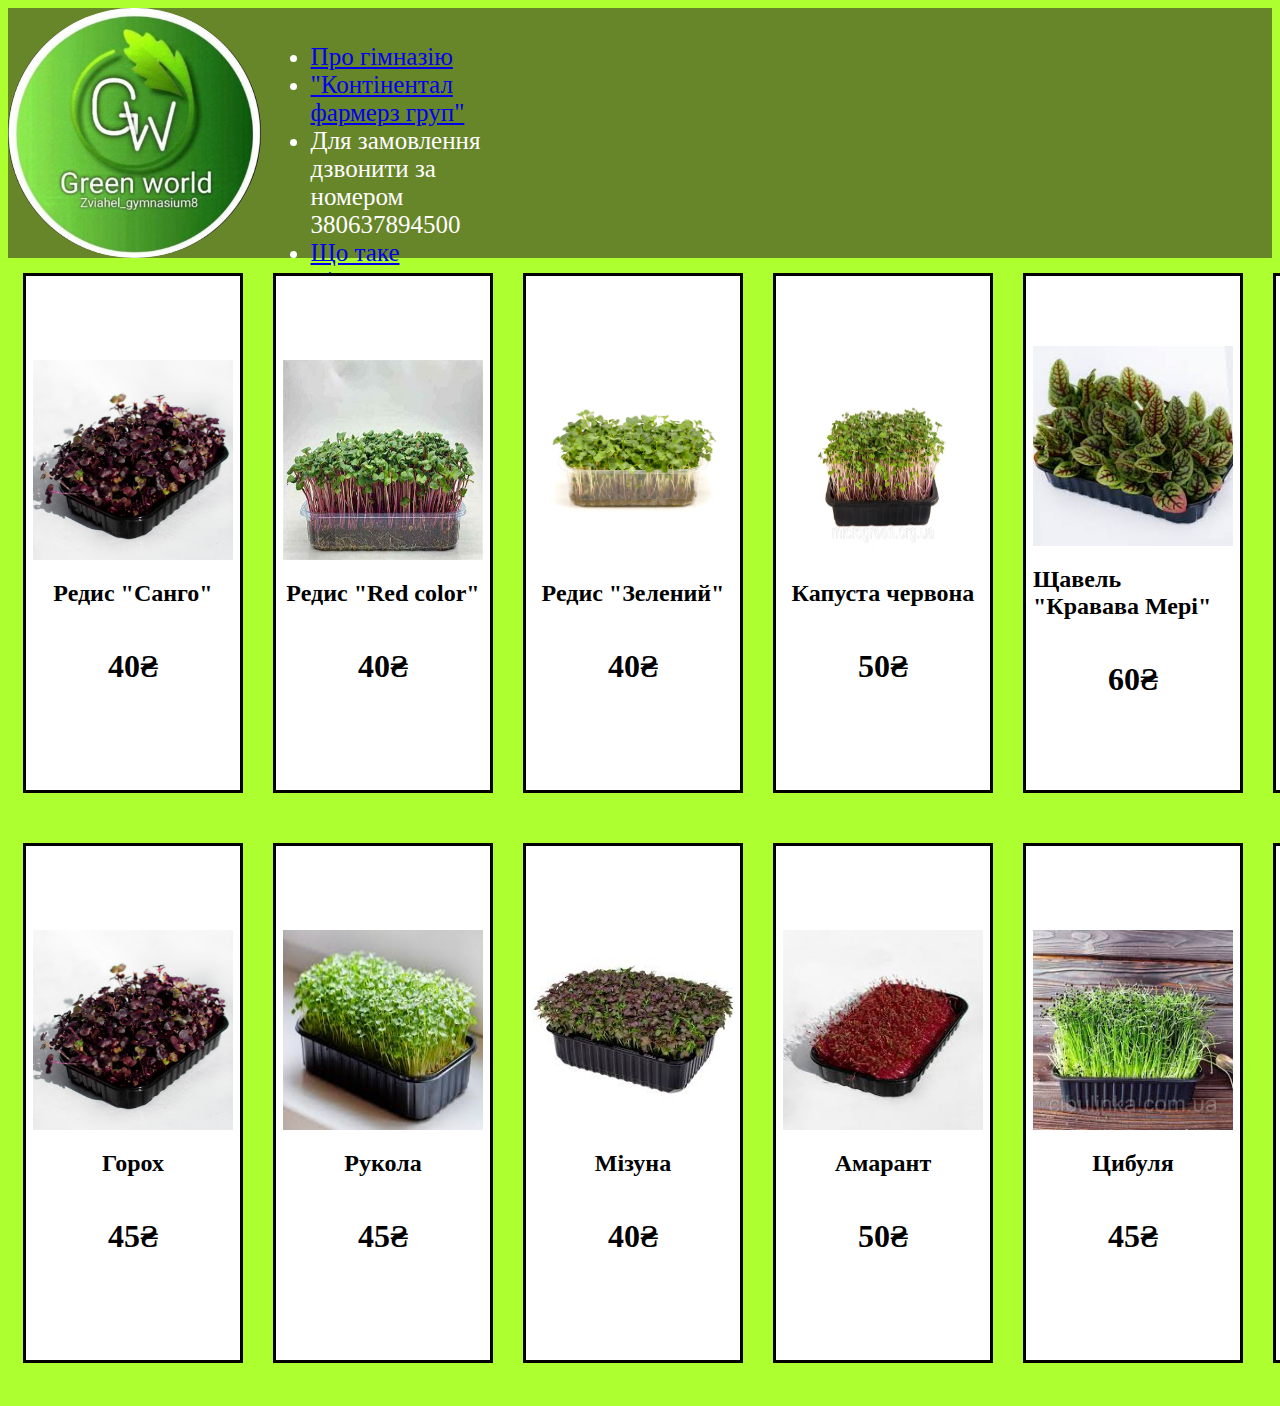
==== index.html @ de52fd31 "Add files via upload" ====
<!DOCTYPE html>
<html lang="en">
<head>
    <meta charset="UTF-8">
    <meta name="viewport" content="width=device-width, initial-scale=1.0">
    <title>Головна Green World Zviagel</title>
    <link rel="stylesheet" href="/CSS.css">
</head>
<body>
    <header >
        <nav class="header">
            
            <img src="/img/1739700055419.jpg" class="img">
            <div class="container">
            <ul>
                
                <li><a href="/About us.html">Про гімназію</a></li>
                <li><a href="https://cfg.com.ua/"> "Контінентал фармерз груп"</a></li>
                <li>Для замовлення дзвонити за номером 380637894500</li>
                <li><a href="https://uk.wikipedia.org/wiki/%D0%9C%D1%96%D0%BA%D1%80%D0%BE%D0%B7%D0%B5%D0%BB%D0%B5%D0%BD%D1%8C">Що таке мікрозелень</a>
                </li>
            </div>
</ul>
</nav>
</header>
<div class="content">
<div class="s1"><img src="/img/bb267d4b3a31223b9b1e90f7f0556ed6.jpg" class="img3"><h2>Редис "Санго"</h2><h1>40₴</h1></div>
<div class="s2"><img src="/img/OIP (1).jpg" class="img3"><h2>Редис "Red color"</h2><h1>40₴</h1></div>
<div class="s3"><img src="/img/redyszelen-3-3.jpg" class="img3"><h2>Редис "Зелений"</h2><h1>40₴</h1></div>
<div class="s1"><img src="/img/3566305462_w640_h640_semena-kapusta-kejl.webp" class="img3"><h2>Капуста червона</h2><h1>50₴</h1></div>
<div class="s2"><img src="/img/завантаження.jpg" class=img3><h2>Щавель "Кравава Мері"</h2><h1>60₴</h1></div>
<div class="s3"><img src="/img/завантаження (1).jpg" class=img3><h2>Соняшник</h2><h1>50₴</h1></div>
</div>
<div class="content02">
    <div class="s1"><img src="/img/bb267d4b3a31223b9b1e90f7f0556ed6.jpg" class="img3"><h2>Горох</h2><h1>45₴</h1></div>
    <div class="s2"><img src="/img/завантаження (2).jpg" class="img3"><h2>Рукола</h2><h1>45₴</h1></div>
    <div class="s3"><img src="/img/завантаження (3).jpg" class="img3"><h2>Мізуна</h2><h1>40₴</h1></div>
    <div class="s1"><img src="/img/завантаження (4).jpg" class="img3"><h2>Амарант</h2><h1>50₴</h1></div>
    <div class="s2"><img src="/img/images.jpg" class="img3"><h2>Цибуля</h2><h1>45₴</h1></div>
    <div class="s3"><img src="/img/завантаження (5).jpg" class="img3"><h2>Гірчиця</h2><h1>40₴</h1></div>
</div>
</body>
</html>
---- CSS.css ----
body {
    background-color: greenyellow;
}
.header {
    background-color: rgb(103, 133, 41);
    color: white;
    height: 250px;
    display: flex;
    flex-direction: row;
}
.container {
    display: flex;
    flex-direction: row;
    width: 260px;
    font-size: 25px;
    padding:10px;
}
.img {
    height: 250px;
    border-radius: 125px;
    display: flex;
    justify-content: start;
}
.s1 {
    border:  black solid;
    width: 500px;
    height: 500px;
    padding: 7px;
    margin: 15px 15px 35px 15px;
    display: flex;
    justify-content: center;
    align-items: center;
    flex-direction: column;
    background-color: white;
}
.s2 {
    border:  black solid;
    width: 500px;
    height: 500px;
    padding: 7px;
    margin: 15px 15px 35px 15px;
    display: flex;
    justify-content: center;
    align-items: center;
    flex-direction: column;
    background-color: white;
}
.s3{
    border:  black solid;
    width: 500px;
    height: 500px;
    padding: 7px;
    margin: 15px 15px 35px 15px;
    display: flex;
    justify-content: center;
    align-items: center;
    flex-direction: column;
    background-color: white;
}
.img3 {
    height: 200px;
    width: 200px;
}
.header:hover {
    background-color: rgb(38, 105, 38);
}
.img1 {
    height: 250px;
}
.content {
    display: flex;
    flex-direction: row;
}
.content02 {
    display: flex;
    flex-direction: row;
}
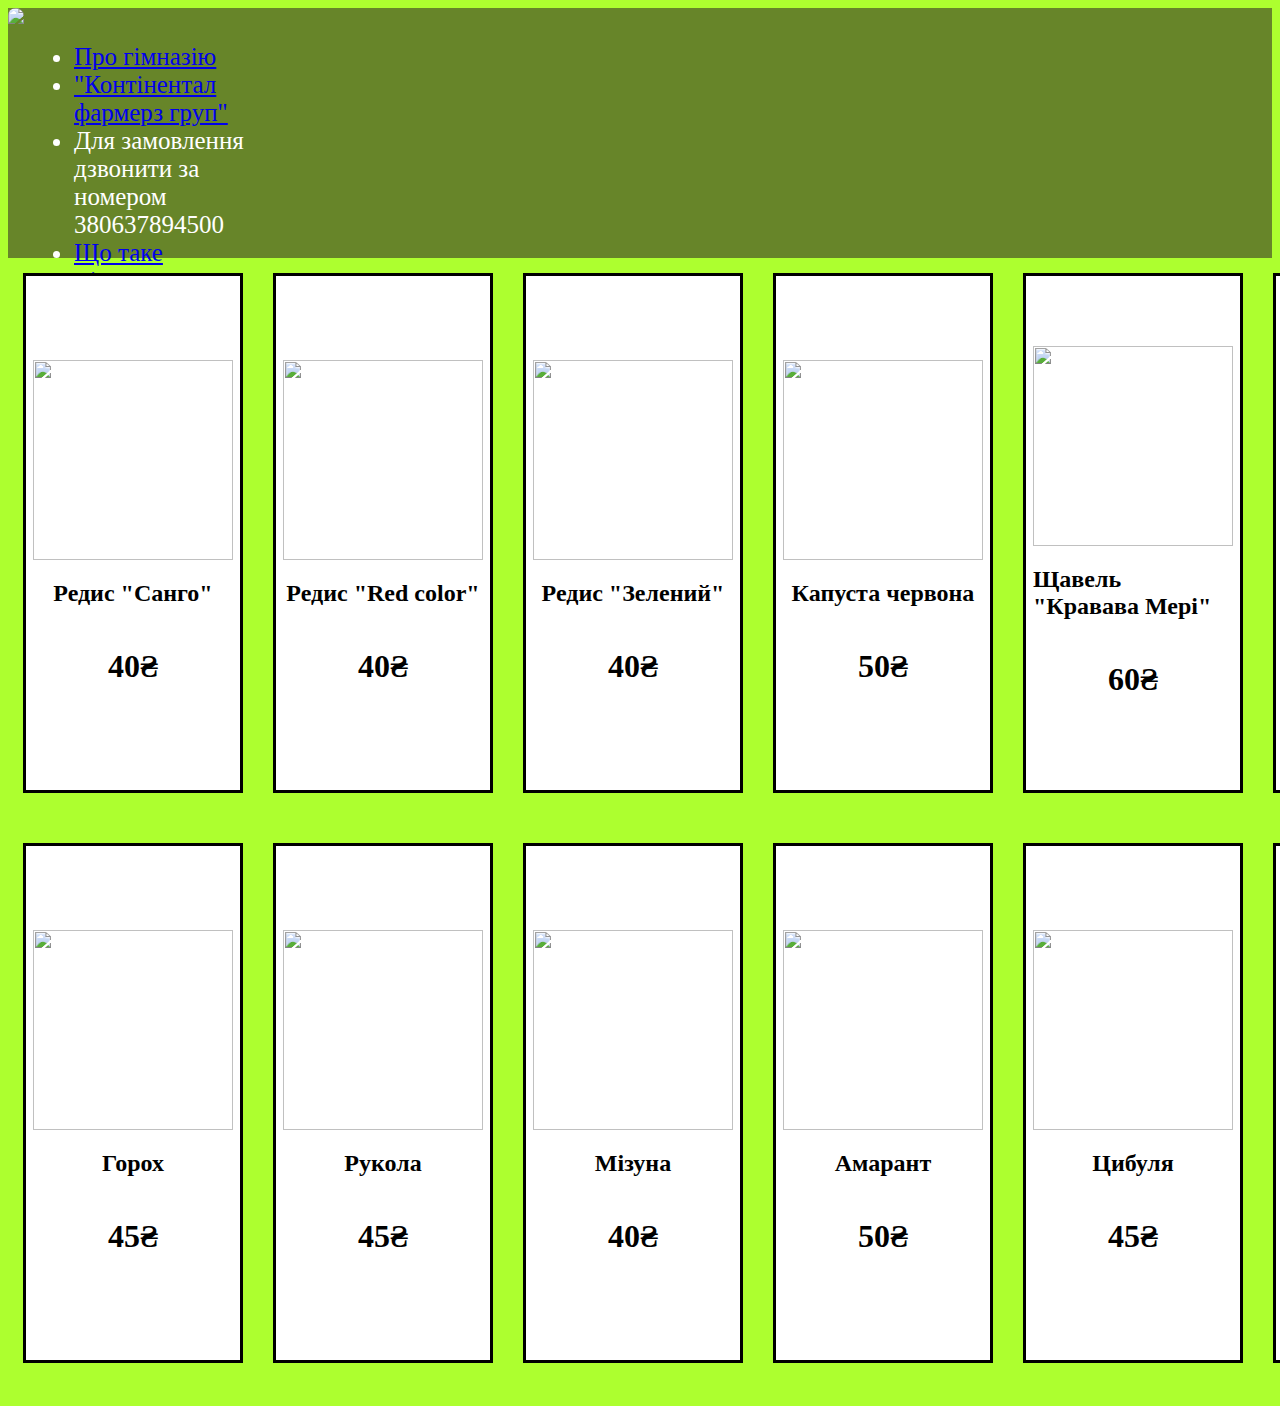
==== commit 605a4cf4: "Update index.html" ====
--- a/index.html
+++ b/index.html
@@ -4,17 +4,17 @@
     <meta charset="UTF-8">
     <meta name="viewport" content="width=device-width, initial-scale=1.0">
     <title>Головна Green World Zviagel</title>
-    <link rel="stylesheet" href="/CSS.css">
+    <link rel="stylesheet" href="CSS.css">
 </head>
 <body>
     <header >
         <nav class="header">
             
-            <img src="/img/1739700055419.jpg" class="img">
+            <img src="img1739700055419.jpg" class="img">
             <div class="container">
             <ul>
                 
-                <li><a href="/About us.html">Про гімназію</a></li>
+                <li><a href="About us.html">Про гімназію</a></li>
                 <li><a href="https://cfg.com.ua/"> "Контінентал фармерз груп"</a></li>
                 <li>Для замовлення дзвонити за номером 380637894500</li>
                 <li><a href="https://uk.wikipedia.org/wiki/%D0%9C%D1%96%D0%BA%D1%80%D0%BE%D0%B7%D0%B5%D0%BB%D0%B5%D0%BD%D1%8C">Що таке мікрозелень</a>
@@ -24,20 +24,20 @@
 </nav>
 </header>
 <div class="content">
-<div class="s1"><img src="/img/bb267d4b3a31223b9b1e90f7f0556ed6.jpg" class="img3"><h2>Редис "Санго"</h2><h1>40₴</h1></div>
-<div class="s2"><img src="/img/OIP (1).jpg" class="img3"><h2>Редис "Red color"</h2><h1>40₴</h1></div>
-<div class="s3"><img src="/img/redyszelen-3-3.jpg" class="img3"><h2>Редис "Зелений"</h2><h1>40₴</h1></div>
-<div class="s1"><img src="/img/3566305462_w640_h640_semena-kapusta-kejl.webp" class="img3"><h2>Капуста червона</h2><h1>50₴</h1></div>
-<div class="s2"><img src="/img/завантаження.jpg" class=img3><h2>Щавель "Кравава Мері"</h2><h1>60₴</h1></div>
-<div class="s3"><img src="/img/завантаження (1).jpg" class=img3><h2>Соняшник</h2><h1>50₴</h1></div>
+<div class="s1"><img src="imgbb267d4b3a31223b9b1e90f7f0556ed6.jpg" class="img3"><h2>Редис "Санго"</h2><h1>40₴</h1></div>
+<div class="s2"><img src="imgOIP (1).jpg" class="img3"><h2>Редис "Red color"</h2><h1>40₴</h1></div>
+<div class="s3"><img src="imgredyszelen-3-3.jpg" class="img3"><h2>Редис "Зелений"</h2><h1>40₴</h1></div>
+<div class="s1"><img src="img3566305462_w640_h640_semena-kapusta-kejl.webp" class="img3"><h2>Капуста червона</h2><h1>50₴</h1></div>
+<div class="s2"><img src="imgзавантаження.jpg" class=img3><h2>Щавель "Кравава Мері"</h2><h1>60₴</h1></div>
+<div class="s3"><img src="imgзавантаження (1).jpg" class=img3><h2>Соняшник</h2><h1>50₴</h1></div>
 </div>
 <div class="content02">
-    <div class="s1"><img src="/img/bb267d4b3a31223b9b1e90f7f0556ed6.jpg" class="img3"><h2>Горох</h2><h1>45₴</h1></div>
-    <div class="s2"><img src="/img/завантаження (2).jpg" class="img3"><h2>Рукола</h2><h1>45₴</h1></div>
-    <div class="s3"><img src="/img/завантаження (3).jpg" class="img3"><h2>Мізуна</h2><h1>40₴</h1></div>
-    <div class="s1"><img src="/img/завантаження (4).jpg" class="img3"><h2>Амарант</h2><h1>50₴</h1></div>
-    <div class="s2"><img src="/img/images.jpg" class="img3"><h2>Цибуля</h2><h1>45₴</h1></div>
-    <div class="s3"><img src="/img/завантаження (5).jpg" class="img3"><h2>Гірчиця</h2><h1>40₴</h1></div>
+    <div class="s1"><img src="imgbb267d4b3a31223b9b1e90f7f0556ed6.jpg" class="img3"><h2>Горох</h2><h1>45₴</h1></div>
+    <div class="s2"><img src="imgзавантаження (2).jpg" class="img3"><h2>Рукола</h2><h1>45₴</h1></div>
+    <div class="s3"><img src="imgзавантаження (3).jpg" class="img3"><h2>Мізуна</h2><h1>40₴</h1></div>
+    <div class="s1"><img src="imgзавантаження (4).jpg" class="img3"><h2>Амарант</h2><h1>50₴</h1></div>
+    <div class="s2"><img src="imgimages.jpg" class="img3"><h2>Цибуля</h2><h1>45₴</h1></div>
+    <div class="s3"><img src="imgзавантаження (5).jpg" class="img3"><h2>Гірчиця</h2><h1>40₴</h1></div>
 </div>
 </body>
-</html>+</html>
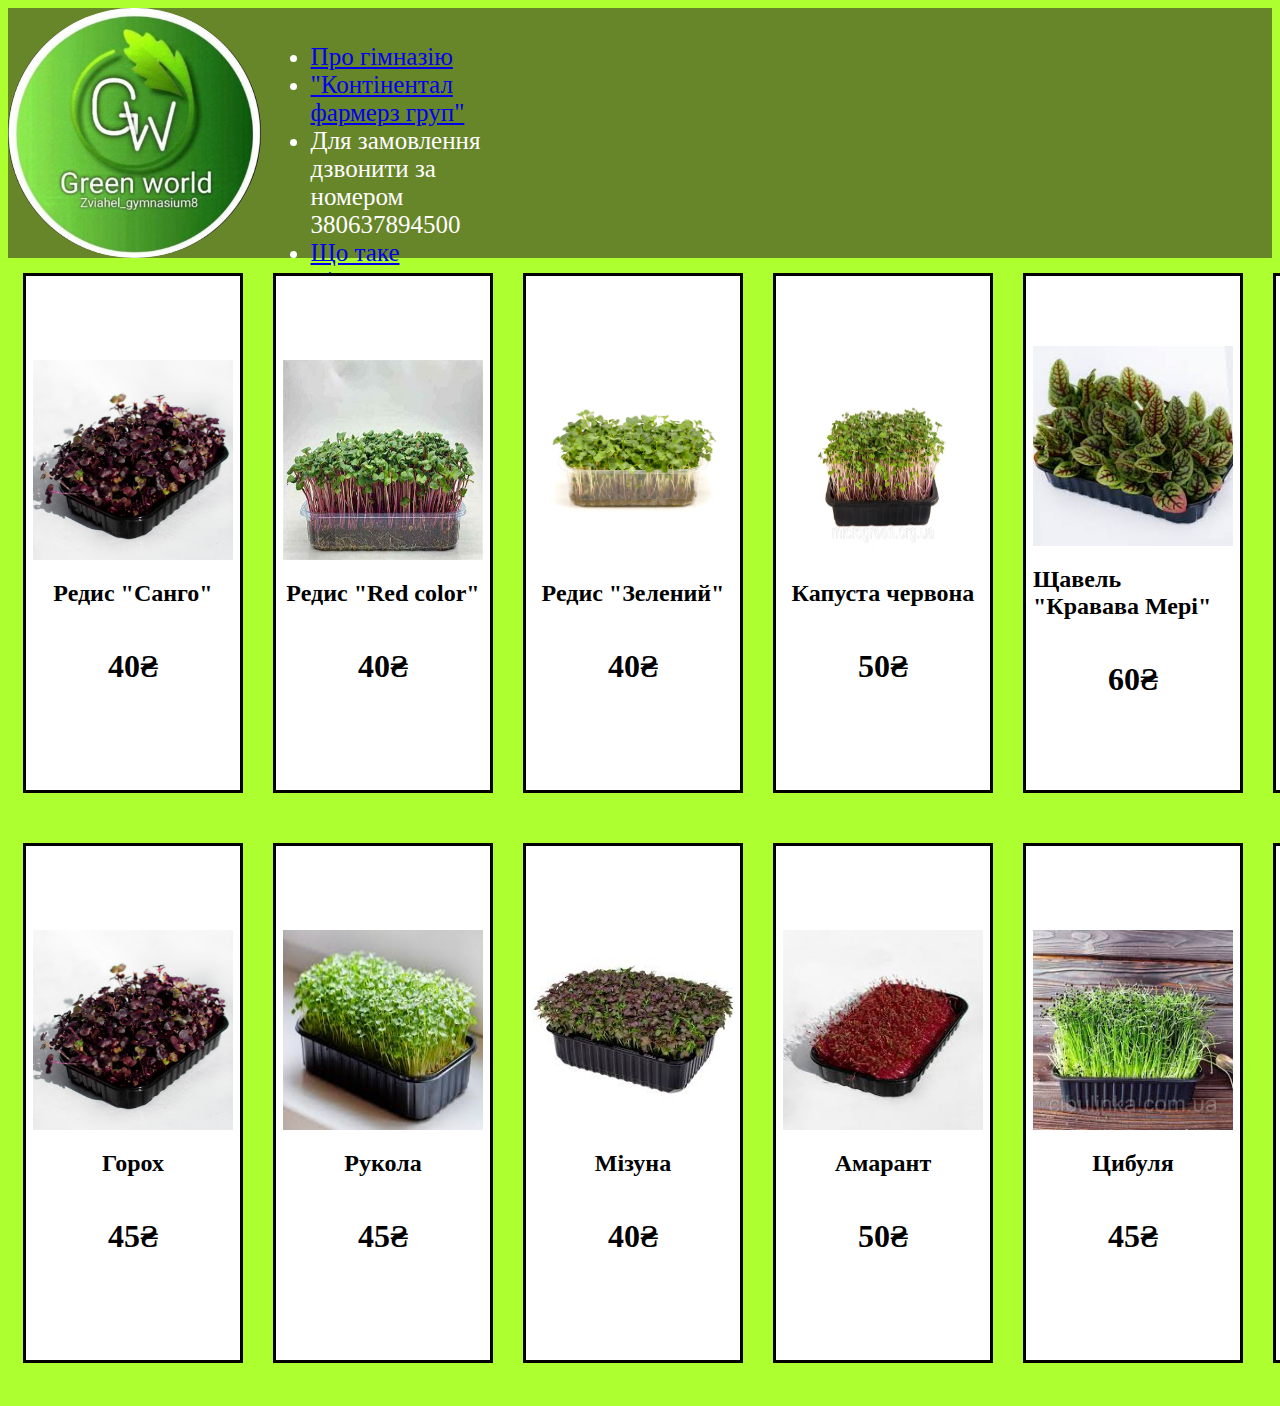
==== commit 068a5f52: "Update index.html" ====
--- a/index.html
+++ b/index.html
@@ -10,7 +10,7 @@
     <header >
         <nav class="header">
             
-            <img src="img1739700055419.jpg" class="img">
+            <img src="img/1739700055419.jpg" class="img">
             <div class="container">
             <ul>
                 
@@ -24,20 +24,20 @@
 </nav>
 </header>
 <div class="content">
-<div class="s1"><img src="imgbb267d4b3a31223b9b1e90f7f0556ed6.jpg" class="img3"><h2>Редис "Санго"</h2><h1>40₴</h1></div>
-<div class="s2"><img src="imgOIP (1).jpg" class="img3"><h2>Редис "Red color"</h2><h1>40₴</h1></div>
-<div class="s3"><img src="imgredyszelen-3-3.jpg" class="img3"><h2>Редис "Зелений"</h2><h1>40₴</h1></div>
-<div class="s1"><img src="img3566305462_w640_h640_semena-kapusta-kejl.webp" class="img3"><h2>Капуста червона</h2><h1>50₴</h1></div>
-<div class="s2"><img src="imgзавантаження.jpg" class=img3><h2>Щавель "Кравава Мері"</h2><h1>60₴</h1></div>
-<div class="s3"><img src="imgзавантаження (1).jpg" class=img3><h2>Соняшник</h2><h1>50₴</h1></div>
+<div class="s1"><img src="img/bb267d4b3a31223b9b1e90f7f0556ed6.jpg" class="img3"><h2>Редис "Санго"</h2><h1>40₴</h1></div>
+<div class="s2"><img src="img/OIP (1).jpg" class="img3"><h2>Редис "Red color"</h2><h1>40₴</h1></div>
+<div class="s3"><img src="img/redyszelen-3-3.jpg" class="img3"><h2>Редис "Зелений"</h2><h1>40₴</h1></div>
+<div class="s1"><img src="img/3566305462_w640_h640_semena-kapusta-kejl.webp" class="img3"><h2>Капуста червона</h2><h1>50₴</h1></div>
+<div class="s2"><img src="img/завантаження.jpg" class=img3><h2>Щавель "Кравава Мері"</h2><h1>60₴</h1></div>
+<div class="s3"><img src="img/завантаження (1).jpg" class=img3><h2>Соняшник</h2><h1>50₴</h1></div>
 </div>
 <div class="content02">
-    <div class="s1"><img src="imgbb267d4b3a31223b9b1e90f7f0556ed6.jpg" class="img3"><h2>Горох</h2><h1>45₴</h1></div>
-    <div class="s2"><img src="imgзавантаження (2).jpg" class="img3"><h2>Рукола</h2><h1>45₴</h1></div>
-    <div class="s3"><img src="imgзавантаження (3).jpg" class="img3"><h2>Мізуна</h2><h1>40₴</h1></div>
-    <div class="s1"><img src="imgзавантаження (4).jpg" class="img3"><h2>Амарант</h2><h1>50₴</h1></div>
-    <div class="s2"><img src="imgimages.jpg" class="img3"><h2>Цибуля</h2><h1>45₴</h1></div>
-    <div class="s3"><img src="imgзавантаження (5).jpg" class="img3"><h2>Гірчиця</h2><h1>40₴</h1></div>
+    <div class="s1"><img src="img/bb267d4b3a31223b9b1e90f7f0556ed6.jpg" class="img3"><h2>Горох</h2><h1>45₴</h1></div>
+    <div class="s2"><img src="img/завантаження (2).jpg" class="img3"><h2>Рукола</h2><h1>45₴</h1></div>
+    <div class="s3"><img src="img/завантаження (3).jpg" class="img3"><h2>Мізуна</h2><h1>40₴</h1></div>
+    <div class="s1"><img src="img/завантаження (4).jpg" class="img3"><h2>Амарант</h2><h1>50₴</h1></div>
+    <div class="s2"><img src="img/images.jpg" class="img3"><h2>Цибуля</h2><h1>45₴</h1></div>
+    <div class="s3"><img src="img/завантаження (5).jpg" class="img3"><h2>Гірчиця</h2><h1>40₴</h1></div>
 </div>
 </body>
 </html>
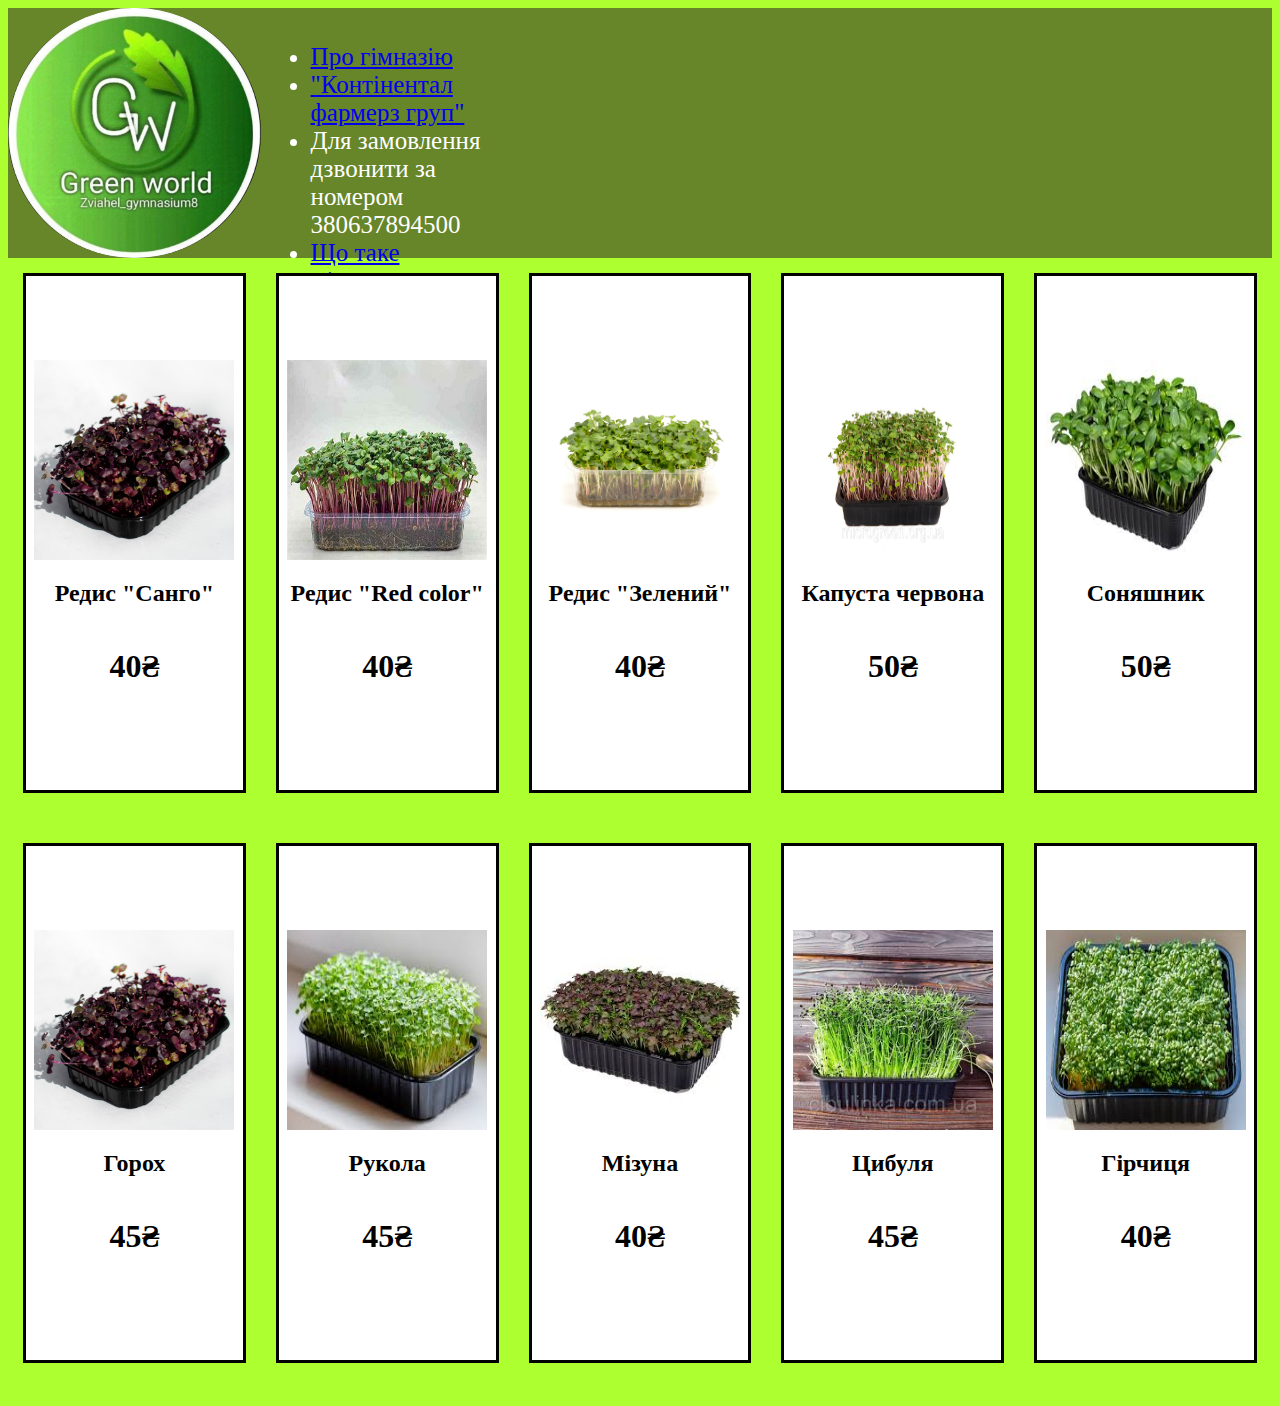
==== commit a2179158: "Update index.html" ====
--- a/index.html
+++ b/index.html
@@ -28,14 +28,12 @@
 <div class="s2"><img src="img/OIP (1).jpg" class="img3"><h2>Редис "Red color"</h2><h1>40₴</h1></div>
 <div class="s3"><img src="img/redyszelen-3-3.jpg" class="img3"><h2>Редис "Зелений"</h2><h1>40₴</h1></div>
 <div class="s1"><img src="img/3566305462_w640_h640_semena-kapusta-kejl.webp" class="img3"><h2>Капуста червона</h2><h1>50₴</h1></div>
-<div class="s2"><img src="img/завантаження.jpg" class=img3><h2>Щавель "Кравава Мері"</h2><h1>60₴</h1></div>
 <div class="s3"><img src="img/завантаження (1).jpg" class=img3><h2>Соняшник</h2><h1>50₴</h1></div>
 </div>
 <div class="content02">
     <div class="s1"><img src="img/bb267d4b3a31223b9b1e90f7f0556ed6.jpg" class="img3"><h2>Горох</h2><h1>45₴</h1></div>
     <div class="s2"><img src="img/завантаження (2).jpg" class="img3"><h2>Рукола</h2><h1>45₴</h1></div>
     <div class="s3"><img src="img/завантаження (3).jpg" class="img3"><h2>Мізуна</h2><h1>40₴</h1></div>
-    <div class="s1"><img src="img/завантаження (4).jpg" class="img3"><h2>Амарант</h2><h1>50₴</h1></div>
     <div class="s2"><img src="img/images.jpg" class="img3"><h2>Цибуля</h2><h1>45₴</h1></div>
     <div class="s3"><img src="img/завантаження (5).jpg" class="img3"><h2>Гірчиця</h2><h1>40₴</h1></div>
 </div>
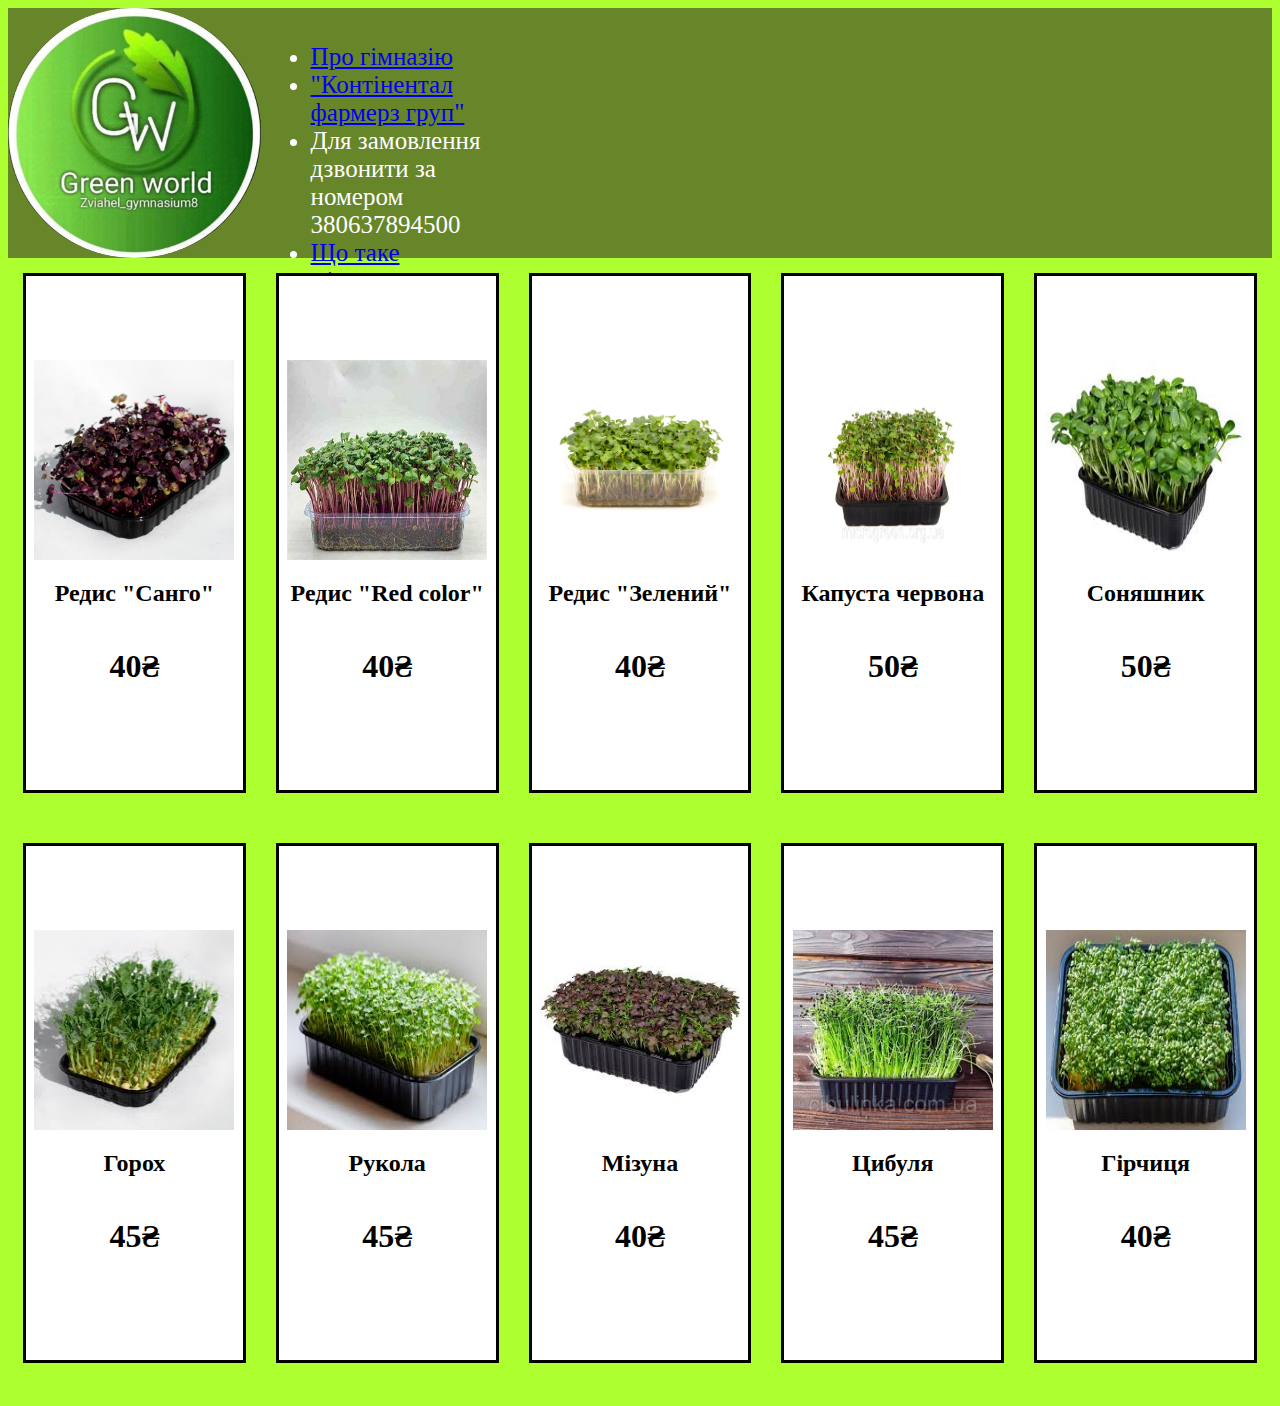
==== commit aadd24c2: "Update index.html" ====
--- a/index.html
+++ b/index.html
@@ -31,7 +31,7 @@
 <div class="s3"><img src="img/завантаження (1).jpg" class=img3><h2>Соняшник</h2><h1>50₴</h1></div>
 </div>
 <div class="content02">
-    <div class="s1"><img src="img/bb267d4b3a31223b9b1e90f7f0556ed6.jpg" class="img3"><h2>Горох</h2><h1>45₴</h1></div>
+    <div class="s1"><img src="img/горох.jpg" class="img3"><h2>Горох</h2><h1>45₴</h1></div>
     <div class="s2"><img src="img/завантаження (2).jpg" class="img3"><h2>Рукола</h2><h1>45₴</h1></div>
     <div class="s3"><img src="img/завантаження (3).jpg" class="img3"><h2>Мізуна</h2><h1>40₴</h1></div>
     <div class="s2"><img src="img/images.jpg" class="img3"><h2>Цибуля</h2><h1>45₴</h1></div>
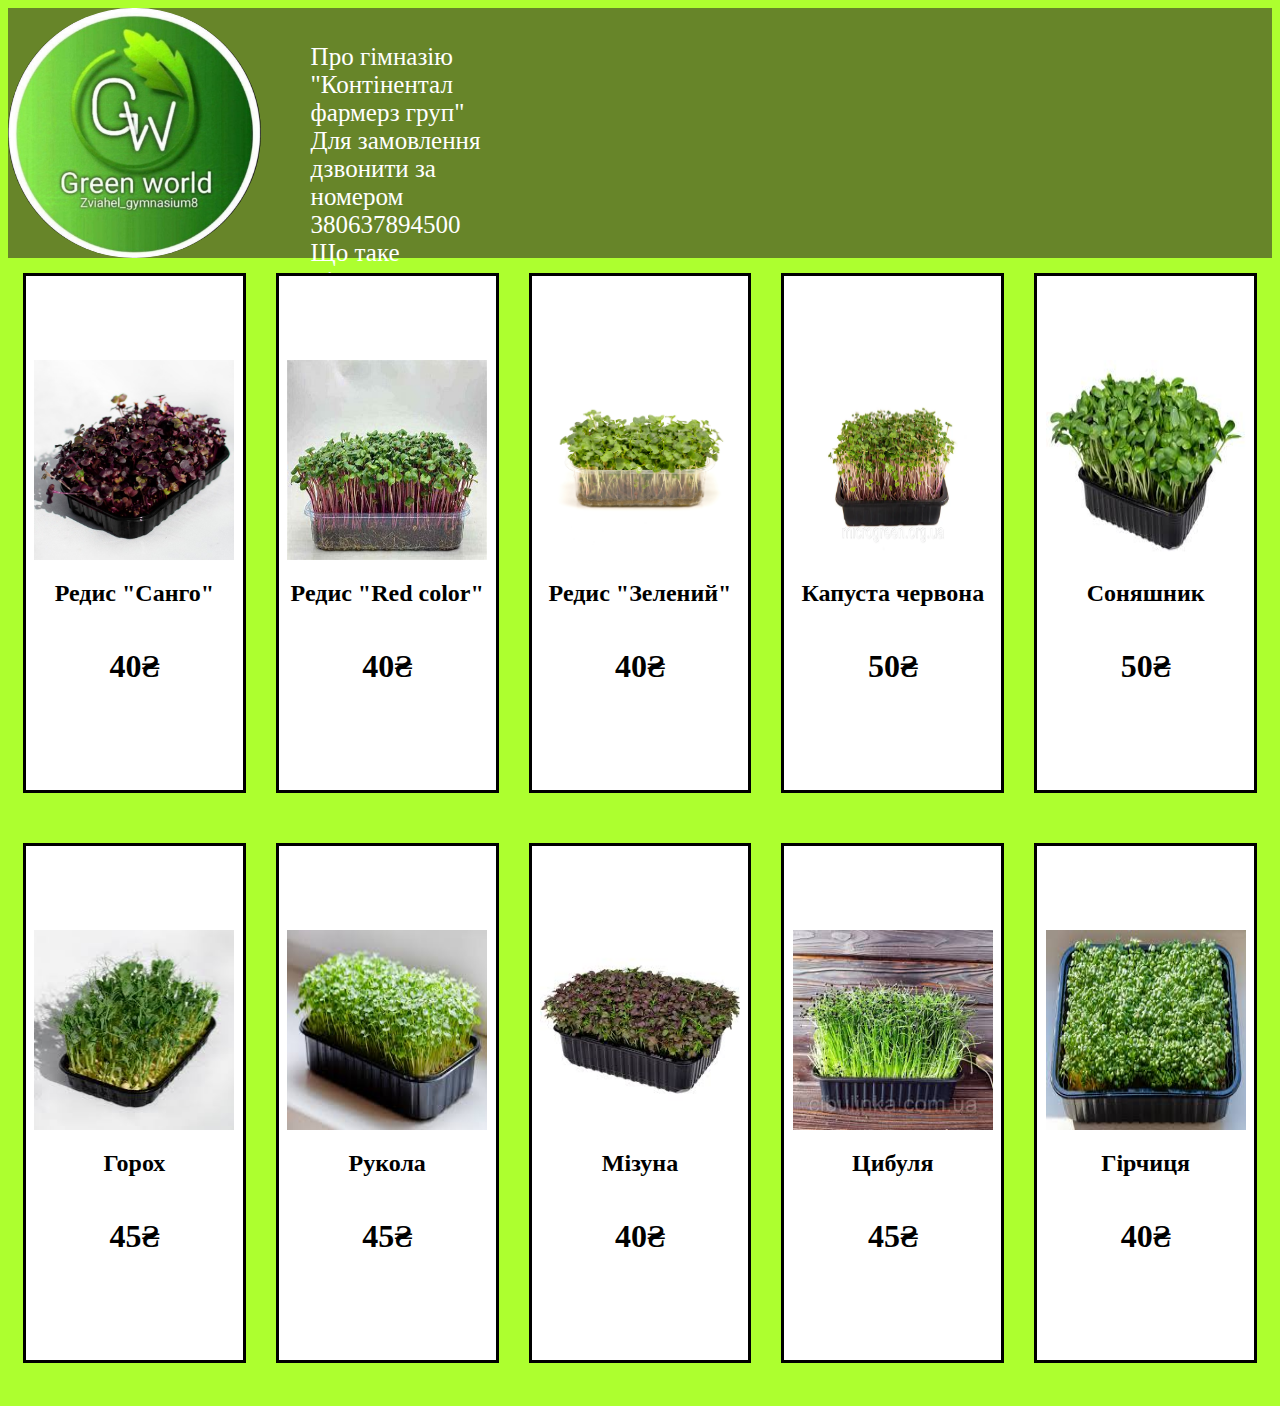
==== commit 54f84c21: "Update index.html" ====
--- a/index.html
+++ b/index.html
@@ -12,13 +12,13 @@
             
             <img src="img/1739700055419.jpg" class="img">
             <div class="container">
-            <ul>
+            <ul class="item">
                 
-                <li><a href="About us.html">Про гімназію</a></li>
-                <li><a href="https://cfg.com.ua/"> "Контінентал фармерз груп"</a></li>
+                <li><a href="About us.html" class="p">Про гімназію</a></li>
+                <li><a href="https://cfg.com.ua/" class="p"> "Контінентал фармерз груп"</a></li>
                 <li>Для замовлення дзвонити за номером 380637894500</li>
-                <li><a href="https://uk.wikipedia.org/wiki/%D0%9C%D1%96%D0%BA%D1%80%D0%BE%D0%B7%D0%B5%D0%BB%D0%B5%D0%BD%D1%8C">Що таке мікрозелень</a>
-                </li>
+                <li><a href="https://uk.wikipedia.org/wiki/%D0%9C%D1%96%D0%BA%D1%80%D0%BE%D0%B7%D0%B5%D0%BB%D0%B5%D0%BD%D1%8C" class="p">Що таке мікрозелень</a></li>
+            </ul>
             </div>
 </ul>
 </nav>
@@ -31,7 +31,7 @@
 <div class="s3"><img src="img/завантаження (1).jpg" class=img3><h2>Соняшник</h2><h1>50₴</h1></div>
 </div>
 <div class="content02">
-    <div class="s1"><img src="img/горох.jpg" class="img3"><h2>Горох</h2><h1>45₴</h1></div>
+    <div class="s1"><img src="img/images (1).jpg" class="img3"><h2>Горох</h2><h1>45₴</h1></div>
     <div class="s2"><img src="img/завантаження (2).jpg" class="img3"><h2>Рукола</h2><h1>45₴</h1></div>
     <div class="s3"><img src="img/завантаження (3).jpg" class="img3"><h2>Мізуна</h2><h1>40₴</h1></div>
     <div class="s2"><img src="img/images.jpg" class="img3"><h2>Цибуля</h2><h1>45₴</h1></div>
--- a/CSS.css
+++ b/CSS.css
@@ -76,3 +76,11 @@
     flex-direction: row;
 }
 
+.item {
+    list-style: none;
+    display: flexbox
+}
+.p {
+    color: white;
+    text-decoration: none;
+}
